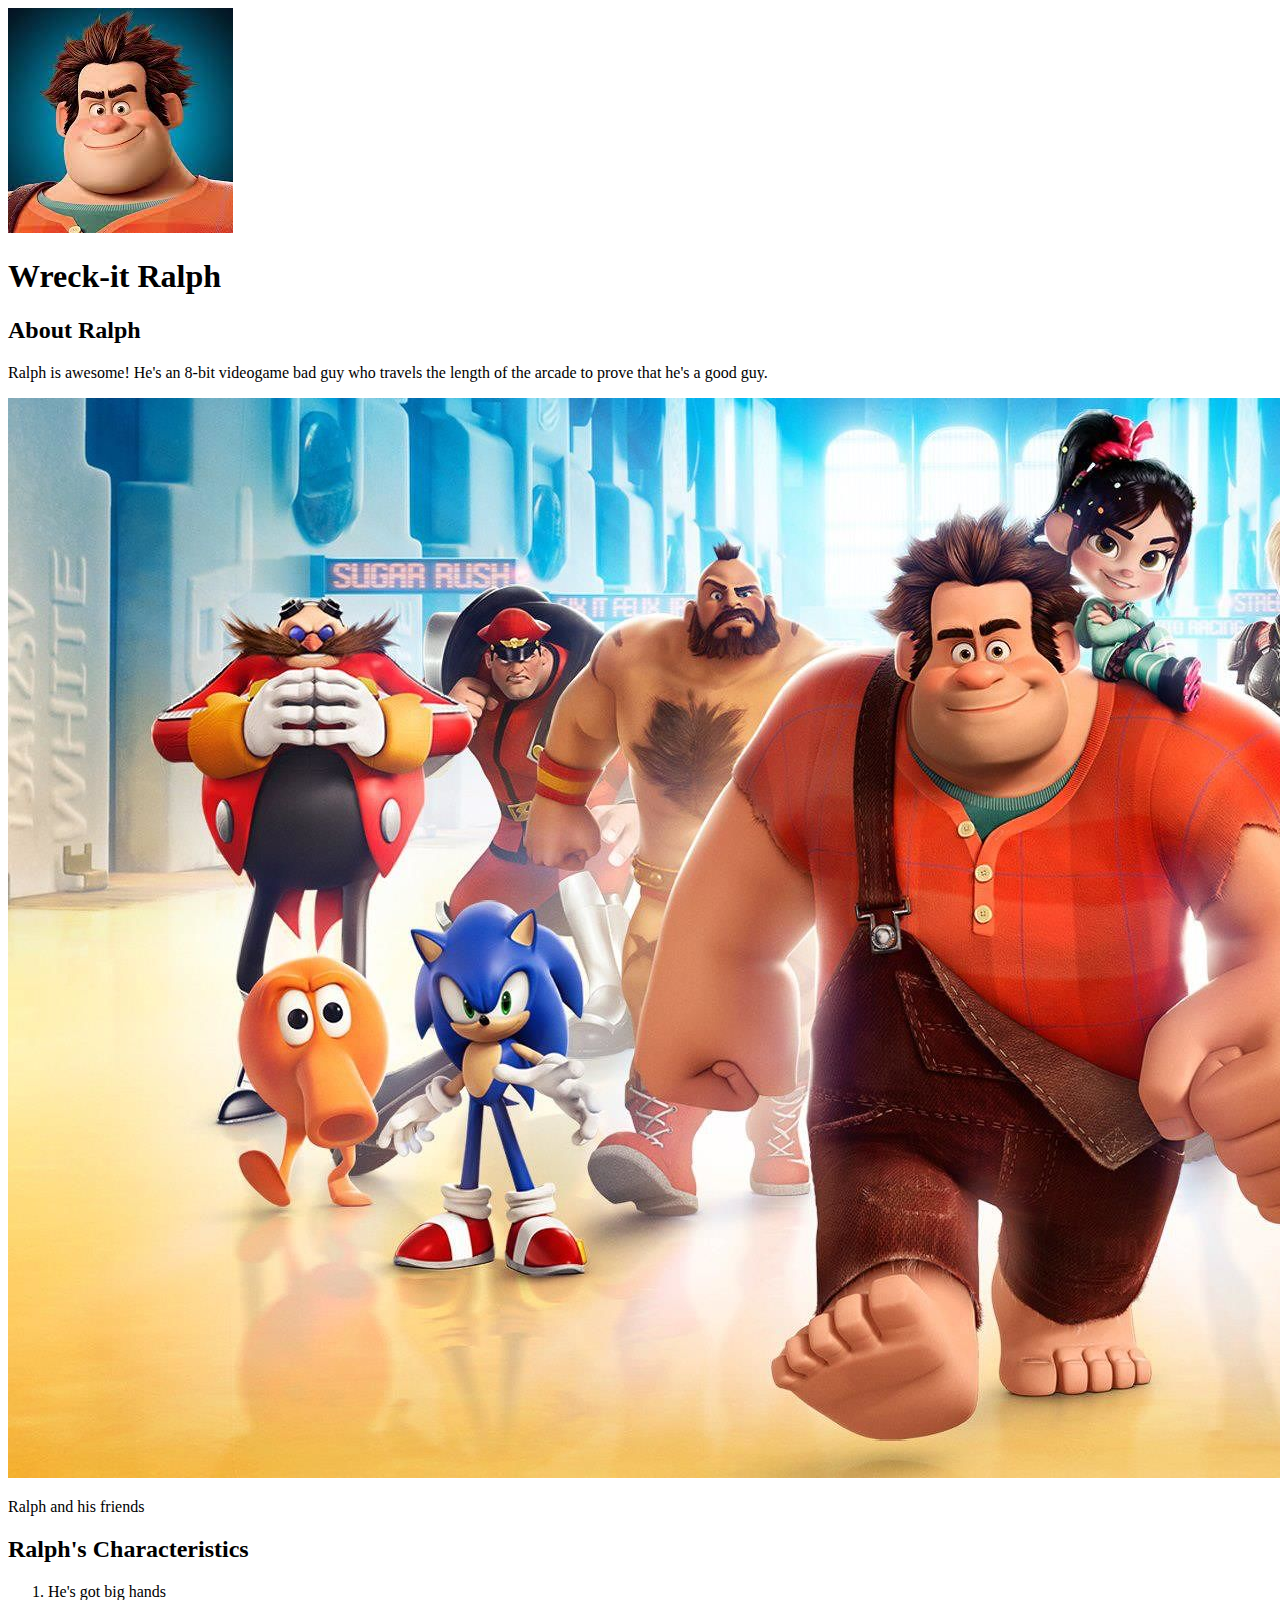
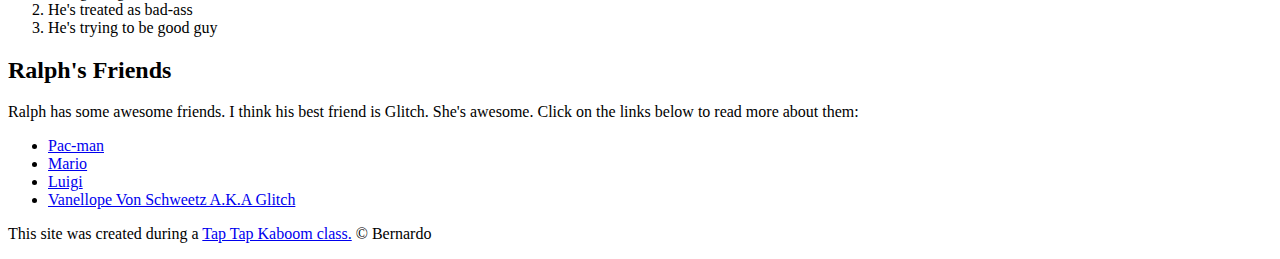
==== index.html @ 6dd62821 "Added our characters index" ====
<!DOCTYPE html>
<html>
<head>
  <title>Wreck-it Ralph</title>
  <link rel="icon" href="img/wreck.jpg">
</head>
<body>
   <!-- header element -->
<header>
	<img src="img/wreck.jpg">
	<h1>Wreck-it Ralph</h1>
</header>

<!-- main element -->
<main>
    <h2>About Ralph</h2>
    <p>Ralph is awesome! He's an 8-bit videogame bad guy who travels the length of the arcade to prove that he's a good guy.</p>
    <img src="img/ralph-big.jpg">
    <p>Ralph and his friends</p>
    <h2>Ralph's Characteristics</h2>
    <ol>
    	<li>He's got big hands</li>
    	<li>He's treated as bad-ass</li>
    	<li>He's trying to be good guy</li>
    </ol>
    <!-- Friends -->
    <h2>Ralph's Friends</h2>
    <p>Ralph has some awesome friends. I think his best friend is Glitch. She's awesome. Click on the links below to read more about them:</p>
    <ul>
    	<li><a href="https://pt.wikipedia.org/wiki/Pac-Man" target="_blank">Pac-man</a></li>
    	<li><a href="https://pt.wikipedia.org/wiki/Mario_(personagem)" target="_blank">Mario</a></li>
    	<li><a href="https://en.wikipedia.org/wiki/Luigi" target="_blank">Luigi</a></li>
    	<li><a href="https://disney.fandom.com/wiki/Vanellope_von_Schweetz" target="_blank">Vanellope Von Schweetz A.K.A Glitch</a></li>

    	
    </ul>

</main>
<!-- Footer element -->
<footer>
	<p>This site was created during a <a href="https://taptapkaboom.com">Tap Tap Kaboom class.</a> &copy; Bernardo</p>
</footer>
</body>
</html>
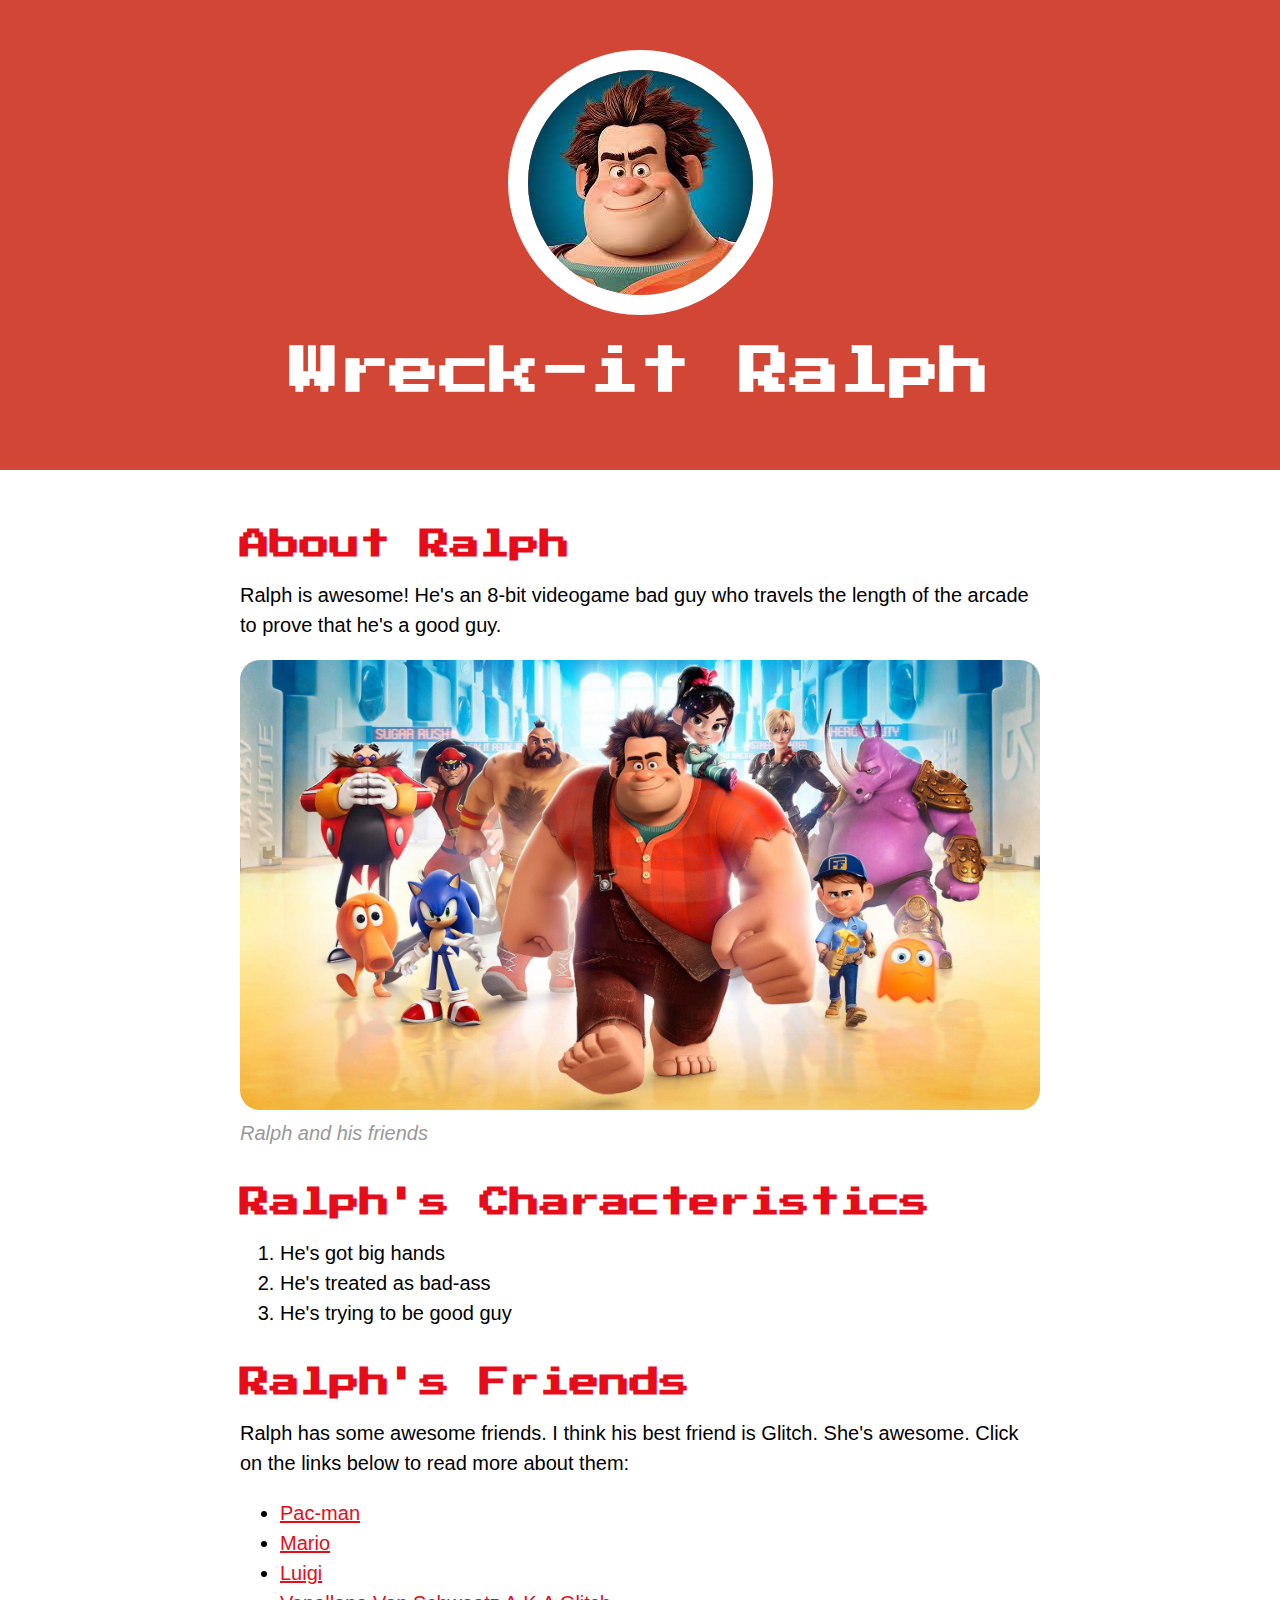
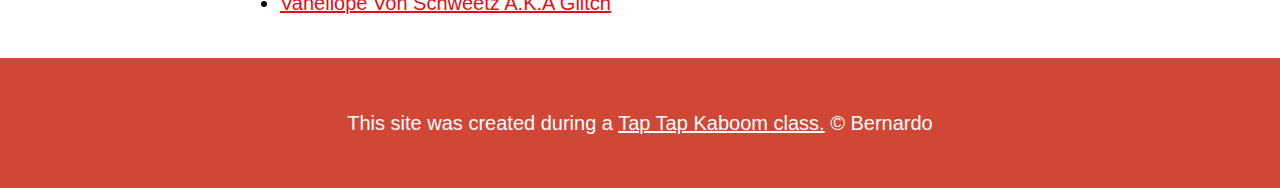
==== commit 74ff9384: "wrote the css for our character's website and changed some HTML" ====
--- a/index.html
+++ b/index.html
@@ -3,6 +3,8 @@
 <head>
   <title>Wreck-it Ralph</title>
   <link rel="icon" href="img/wreck.jpg">
+  <link href='https://fonts.googleapis.com/css?family=Press Start 2P' rel='stylesheet'>
+  <link rel="stylesheet" type="text/css" href="css/hero.css">
 </head>
 <body>
    <!-- header element -->
@@ -16,7 +18,7 @@
     <h2>About Ralph</h2>
     <p>Ralph is awesome! He's an 8-bit videogame bad guy who travels the length of the arcade to prove that he's a good guy.</p>
     <img src="img/ralph-big.jpg">
-    <p>Ralph and his friends</p>
+    <p class="caption">Ralph and his friends</p>
     <h2>Ralph's Characteristics</h2>
     <ol>
     	<li>He's got big hands</li>
--- a/css/hero.css
+++ b/css/hero.css
@@ -0,0 +1,100 @@
+body {
+margin: 0;
+font-family: sans-serif;
+font-size: 20px;
+line-height: 30px;
+}
+
+header {
+
+	background-color: #d14635;
+	text-align: center;
+	padding-top: 50px ;
+	padding-bottom: 50px;
+}
+
+h1, h2 {
+
+	font-family: "Press Start 2P", cursive;
+
+}
+header h1 {
+
+	color: white;
+	font-size: 50px;
+
+}
+
+header img {
+
+	border-radius: 170px;
+	width: 300;
+	border: 20px solid white;
+}
+
+
+
+
+main {
+
+	max-width: 800px;
+	margin: 0 auto;
+	padding: 20px 20px;
+
+}
+
+main img{
+  	max-width: 100%;
+  	border:20px green;
+  	border-radius: 20px;
+}
+
+h2 {
+
+	font-size: 30px ;
+	color: #e70c19;
+	margin: 40px 0 10px;
+}
+
+a{
+
+	color: #e70c19;
+}
+a:hover{
+
+	color:white;
+	background-color: #483a94;
+}
+
+
+footer{
+
+background-color: #d14635;
+	text-align: center;
+	color:white;
+	padding: 50px;
+
+
+}
+
+footer p{
+
+	margin:0;
+}
+
+footer a{
+
+	color:white;
+}
+footer a:hover{
+
+	opacity: .5;
+	background-color: transparent;
+}
+
+
+p.caption{
+	color:#999999;
+	font-style: italic;
+	margin-top:0px;
+}